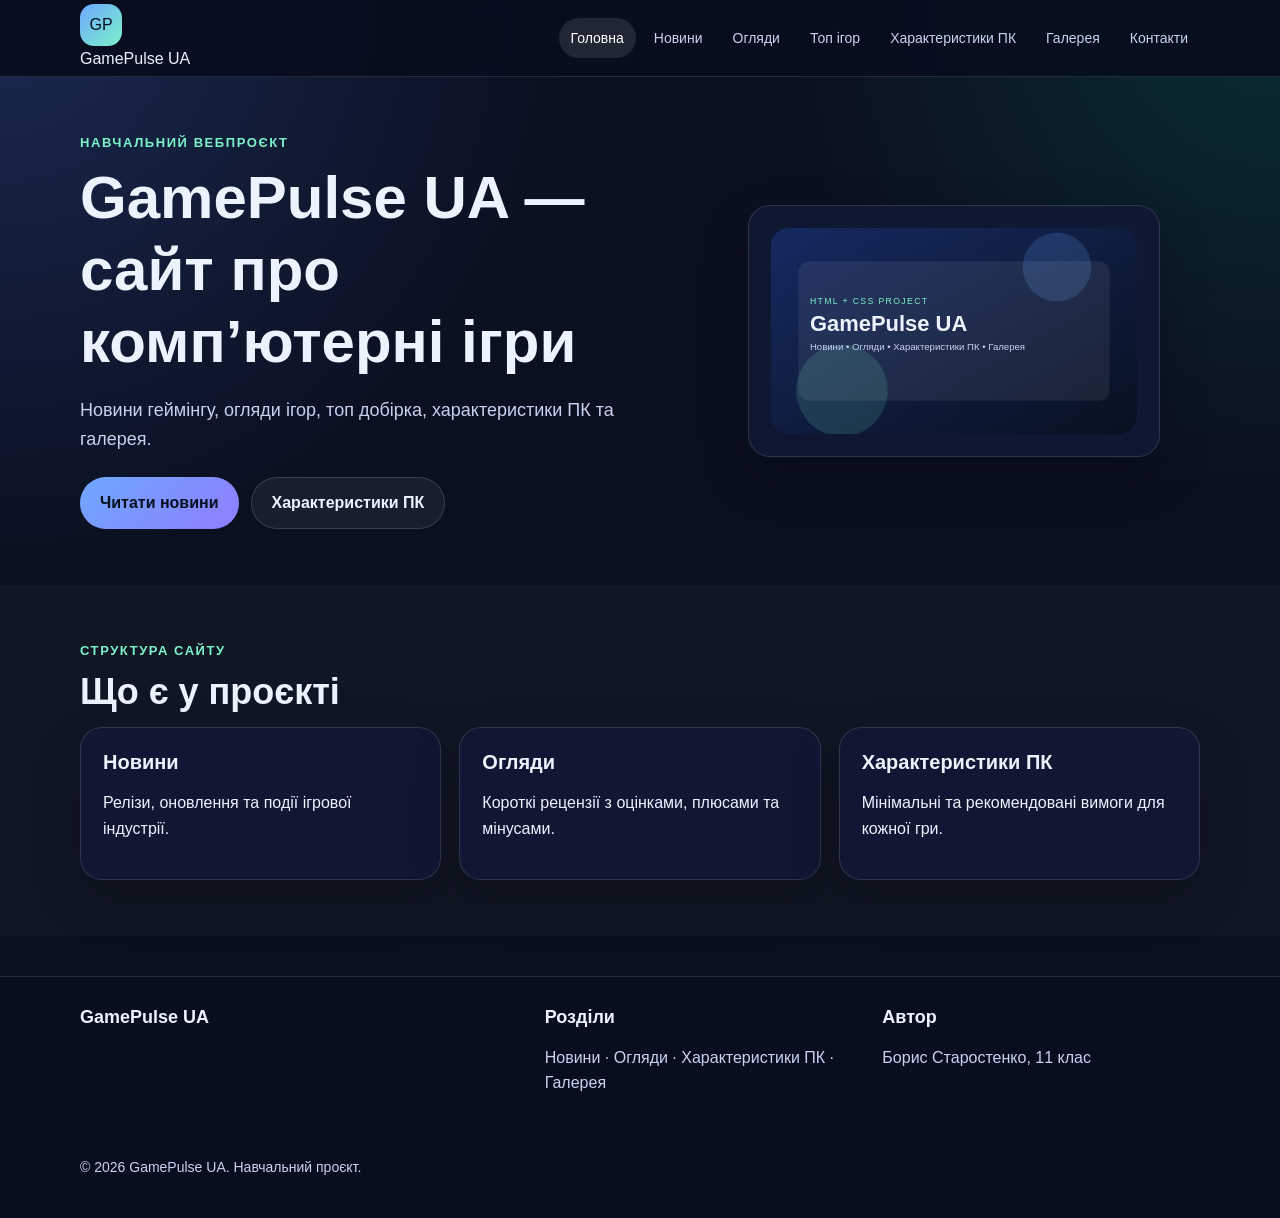
==== index.html @ e0065dad "Update index.html" ====
<!DOCTYPE html>
<html lang="uk">
<head>
  <meta charset="UTF-8">
  <meta name="viewport" content="width=device-width, initial-scale=1.0">
  <meta name="description" content="Головна сторінка сайту про ігри.">
  <title>GamePulse UA — Головна</title>
  <link rel="stylesheet" href="assets/css/style.css">
</head>
  <meta name="description" content="GamePulse UA — сайт про комп'ютерні ігри, новини геймінгу, огляди та характеристики ПК.">

<meta property="og:title" content="GamePulse UA">

<meta property="og:description" content="Новини геймінгу, огляди ігор та характеристики ПК на сайті GamePulse UA.">

<meta property="og:image" content="https://borisstarost.github.io/GamePulse-UA/gallery-1.jpg">
<body>
  <header class="site-header">
  <div class="container header-inner">
    <a href="index.html" class="nav-link active">
      <span class="logo-mark">GP</span>
      <span class="logo-text">GamePulse UA</span>
    </a>

    <nav class="site-nav" aria-label="Основна навігація">
      <a href="index.html" class="active">Головна</a>
      <a href="news.html">Новини</a>
      <a href="reviews.html">Огляди</a>
      <a href="top-games.html">Топ ігор</a>
      <a href="specs.html">Характеристики ПК</a>
      <a href="gallery.html">Галерея</a>
      <a href="contacts.html">Контакти</a>
    </nav>
  </div>
</header>
  <main>
  <section class="hero">
    <div class="container hero-grid">
      <div>
        <p class="eyebrow">Навчальний вебпроєкт</p>
        <h1>GamePulse UA — сайт про комп’ютерні ігри</h1>
        <p class="lead"> Новини геймінгу, огляди ігор, топ добірка, характеристики ПК та галерея.</p>
        <div class="button-row">
          <a class="button button-primary" href="news.html">Читати новини</a>
          <a class="button button-secondary" href="specs.html">Характеристики ПК</a>
        </div>
      </div>
      <figure class="card hero-card">
        <img src="assets/img/hero-gaming.svg" alt="Банер GamePulse UA">
        
      </figure>
    </div>
  </section>

  <section class="section soft">
    <div class="container">
      <p class="eyebrow">Структура сайту</p>
      <h2>Що є у проєкті</h2>
      <div class="grid-3">
        <article class="card info-card"><h3>Новини</h3><p>Релізи, оновлення та події ігрової індустрії.</p></article>
        <article class="card info-card"><h3>Огляди</h3><p>Короткі рецензії з оцінками, плюсами та мінусами.</p></article>
        <article class="card info-card"><h3>Характеристики ПК</h3><p>Мінімальні та рекомендовані вимоги для кожної гри.</p></article>
      </div>
    </div>
  </section>

</main>
  <footer class="site-footer">
  <div class="container footer-grid">
    <section>
      <h2>GamePulse UA</h2>
      <p></p>
    </section>
    <section>
      <h2>Розділи</h2>
      <p><a href="news.html">Новини</a> · <a href="reviews.html">Огляди</a> · <a href="specs.html">Характеристики ПК</a> · <a href="gallery.html">Галерея</a></p>
    </section>
    <section>
      <h2>Автор</h2>
      <p>Борис Старостенко, 11 клас</p>
    </section>
  </div>
  <div class="container footer-bottom">
    <p>© 2026 GamePulse UA. Навчальний проєкт.</p>
  </div>
</footer>
</body>
</html>
---- assets/css/style.css ----
*{
  box-sizing:border-box;
}

html{
  scroll-behavior:smooth;
}

body{
  margin:0;
  font-family:Arial, "Segoe UI", sans-serif;
  background:
    radial-gradient(circle at top left, rgba(75,130,255,.22), transparent 32%),
    radial-gradient(circle at top right, rgba(0,255,190,.12), transparent 28%),
    #0b1020;
  color:#edf2ff;
  line-height:1.6;
}

img{
  max-width:100%;
  display:block;
}

a{
  color:inherit;
  text-decoration:none;
}

.container{
  width:min(1120px, calc(100% - 32px));
  margin:0 auto;
}

.site-header{
  position:sticky;
  top:0;
  z-index:10;
  background:rgba(8,14,30,.92);
  border-bottom:1px solid rgba(255,255,255,.12);
  backdrop-filter:blur(10px);
}

.header-inner{
  min-height:76px;
  display:flex;
  align-items:center;
  justify-content:space-between;
  gap:18px;
}

.logo{
  display:flex;
  align-items:center;
  gap:10px;
  font-weight:800;
  white-space:nowrap;
}

.logo-mark{
  width:42px;
  height:42px;
  display:grid;
  place-items:center;
  border-radius:14px;
  background:linear-gradient(135deg,#6ea8ff,#7cf2c9);
  color:#07111f;
}

.site-nav{
  display:flex;
  align-items:center;
  justify-content:flex-end;
  flex-wrap:wrap;
  gap:6px;
}

.site-nav a{
  color:#c8d2f0;
  padding:9px 12px;
  border-radius:999px;
  font-size:14px;
}

.site-nav a:hover,
.site-nav a.active{
  color:#fff;
  background:rgba(255,255,255,.10);
}

.hero,
.page-intro,
.section{
  padding:56px 0;
}

.hero-grid{
  display:grid;
  grid-template-columns:1.1fr .9fr;
  gap:26px;
  align-items:center;
}

.eyebrow{
  color:#7cf2c9;
  font-weight:800;
  text-transform:uppercase;
  letter-spacing:.12em;
  font-size:13px;
  margin:0 0 8px;
}

h1,h2,h3{
  line-height:1.2;
  margin-top:0;
}

h1{
  font-size:clamp(32px,5vw,60px);
  margin-bottom:16px;
}

h2{
  font-size:clamp(24px,3vw,36px);
  margin-bottom:14px;
}

h3{
  font-size:20px;
  margin-bottom:8px;
}

.lead{
  color:#c8d2f0;
  font-size:18px;
  max-width:850px;
}

.card{
  background:rgba(18,25,54,.88);
  border:1px solid rgba(255,255,255,.13);
  border-radius:22px;
  box-shadow:0 20px 50px rgba(0,0,0,.25);
}

.hero-card,
.news-card,
.review-card,
.spec-card,
.info-card,
.contact-card{
  padding:22px;
}

.hero-card img,
.gallery-card img{
  border-radius:18px;
}

.hero-card figcaption,
.gallery-card figcaption{
  color:#c8d2f0;
  margin-top:10px;
  font-size:14px;
}

.button-row{
  display:flex;
  flex-wrap:wrap;
  gap:12px;
  margin-top:24px;
}

.button{
  display:inline-flex;
  align-items:center;
  justify-content:center;
  min-height:46px;
  padding:12px 20px;
  border-radius:999px;
  font-weight:800;
  border:1px solid rgba(255,255,255,.14);
}

.button-primary{
  background:linear-gradient(135deg,#6ea8ff,#8f7dff);
  color:#06111f;
  border:0;
}

.button-secondary{
  background:rgba(255,255,255,.06);
}

.grid-3{
  display:grid;
  grid-template-columns:repeat(3,1fr);
  gap:18px;
}

.grid-2{
  display:grid;
  grid-template-columns:repeat(2,1fr);
  gap:18px;
}

.stack{
  display:grid;
  gap:18px;
}

.soft{
  background:rgba(255,255,255,.025);
}

.chip{
  display:inline-block;
  background:rgba(110,168,255,.16);
  border:1px solid rgba(110,168,255,.30);
  color:#fff;
  padding:5px 11px;
  border-radius:999px;
  font-size:13px;
  margin-bottom:10px;
}

.meta{
  color:#c8d2f0;
  font-size:14px;
}

.text-link{
  color:#7cf2c9;
  font-weight:800;
}

.breadcrumbs{
  padding:18px 0 0;
  color:#c8d2f0;
  font-size:14px;
}

.breadcrumbs a{
  color:#7cf2c9;
}

.spec-table{
  width:100%;
  border-collapse:collapse;
  overflow:hidden;
  border-radius:16px;
  margin-top:12px;
}

.spec-table th,
.spec-table td{
  border:1px solid rgba(255,255,255,.13);
  padding:12px;
  vertical-align:top;
}

.spec-table th{
  background:rgba(110,168,255,.18);
  text-align:left;
}

.requirements{
  display:grid;
  grid-template-columns:repeat(2,1fr);
  gap:14px;
  margin-top:14px;
}

.req-box{
  padding:16px;
  border-radius:16px;
  background:rgba(255,255,255,.04);
  border:1px solid rgba(255,255,255,.12);
}

.req-box ul{
  margin:0;
  padding-left:18px;
}

.ranking-card{
  display:grid;
  grid-template-columns:64px 1fr;
  gap:16px;
  align-items:start;
  padding:20px;
}

.rank{
  width:64px;
  height:64px;
  display:grid;
  place-items:center;
  border-radius:18px;
  background:linear-gradient(135deg,rgba(110,168,255,.28),rgba(124,242,201,.18));
  font-weight:900;
  font-size:22px;
}

.gallery-grid{
  display:grid;
  grid-template-columns:repeat(3,1fr);
  gap:18px;
}

.gallery-card{
  overflow:hidden;
}

.gallery-card div{
  aspect-ratio:16/9;
  background:linear-gradient(135deg,#182b5a,#0f1730);
  display:grid;
  place-items:center;
  color:#7cf2c9;
  font-size:42px;
  font-weight:900;
}

.gallery-card figcaption{
  padding:16px;
  margin:0;
}

.form-demo{
  display:grid;
  gap:12px;
  max-width:620px;
}

.form-demo input,
.form-demo textarea{
  width:100%;
  border:1px solid rgba(255,255,255,.16);
  border-radius:14px;
  background:rgba(255,255,255,.06);
  color:#fff;
  padding:13px 14px;
}

.form-demo button{
  border:0;
  cursor:not-allowed;
}

.note{
  color:#c8d2f0;
  font-size:14px;
}

.site-footer{
  margin-top:40px;
  border-top:1px solid rgba(255,255,255,.12);
  background:rgba(8,14,30,.75);
}

.footer-grid{
  display:grid;
  grid-template-columns:1.4fr 1fr 1fr;
  gap:20px;
  padding:30px 0;
}

.footer-grid h2{
  font-size:18px;
}

.footer-grid p{
  color:#c8d2f0;
}

.footer-bottom{
  color:#c8d2f0;
  padding:0 0 26px;
  font-size:14px;
}

@media(max-width:900px){
  .header-inner{
    flex-direction:column;
    align-items:flex-start;
    padding:14px 0;
  }

  .site-nav{
    justify-content:flex-start;
  }

  .hero-grid,
  .grid-3,
  .grid-2,
  .requirements,
  .gallery-grid,
  .footer-grid{
    grid-template-columns:1fr;
  }
}

@media(max-width:560px){
  .ranking-card{
    grid-template-columns:1fr;
  }

  .site-nav a{
    font-size:13px;
    padding:8px 10px;
  }
}
.gallery-card img{
  width:100%;
  height:230px;
  object-fit:cover;
  border-radius:14px;
}

.gallery-card{
  overflow:hidden;
}
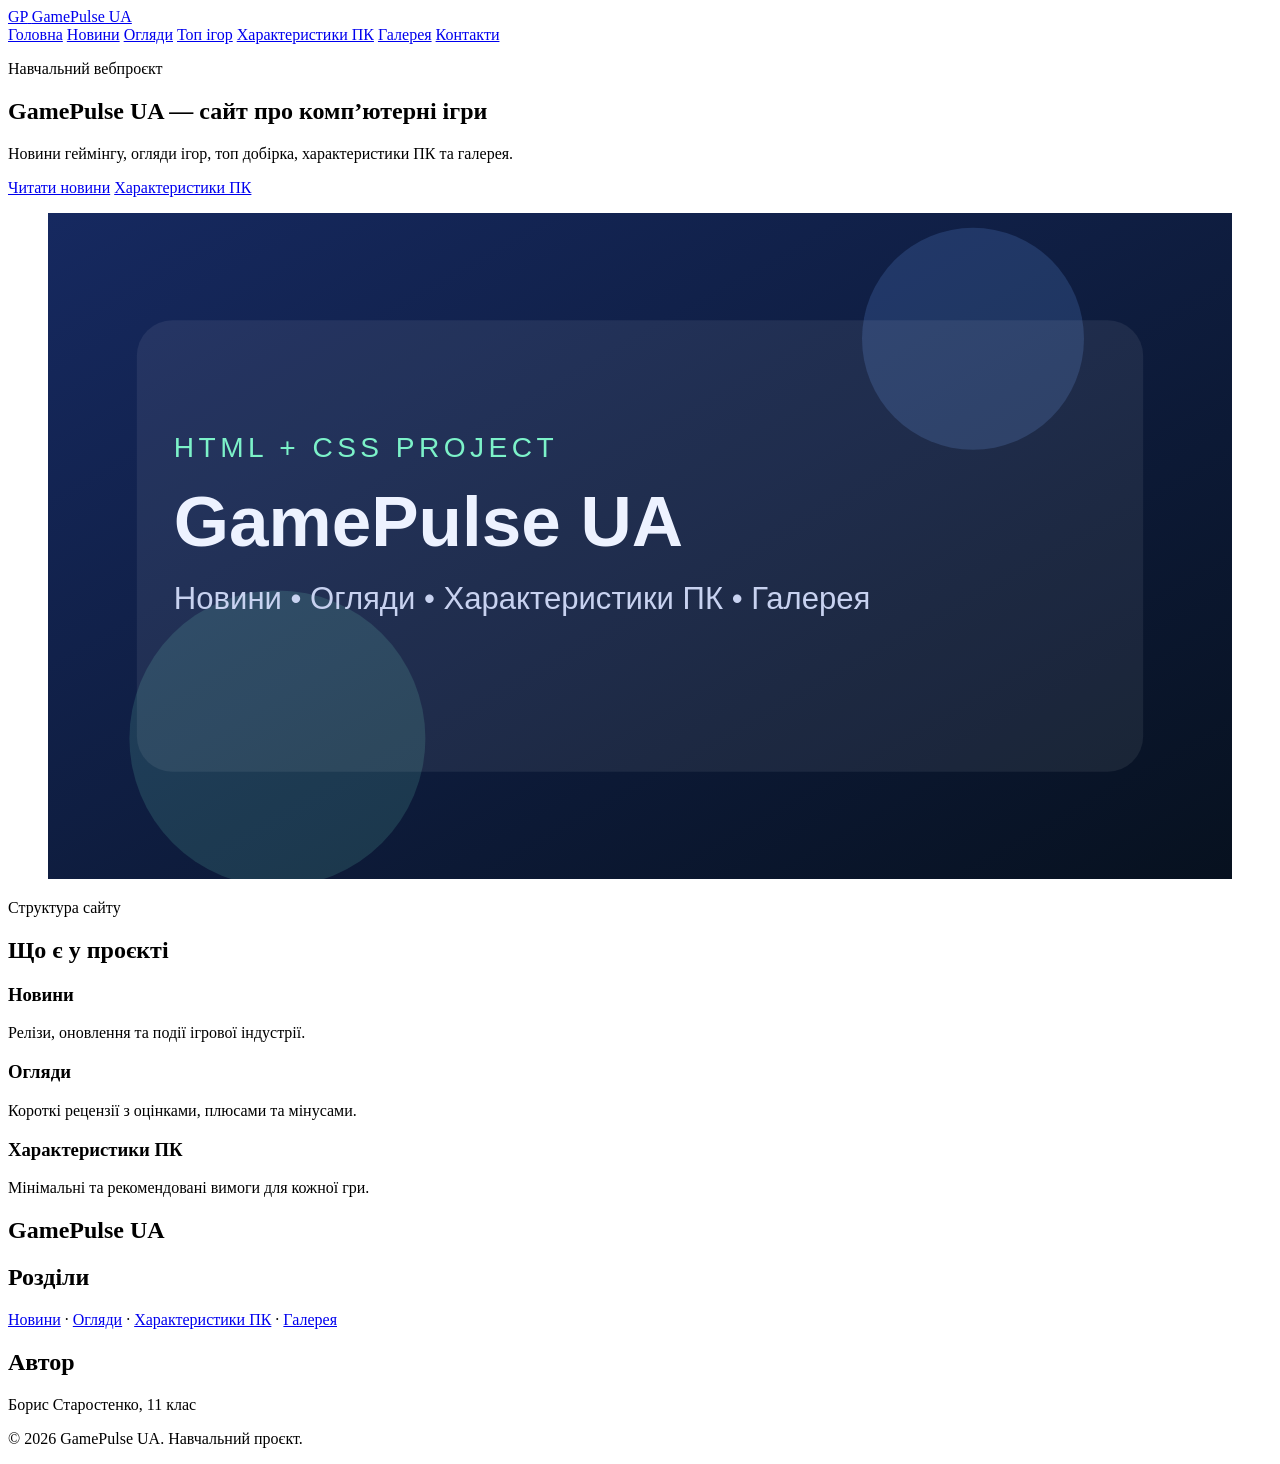
==== commit 98483ad5: "Update index.html" ====
--- a/index.html
+++ b/index.html
@@ -1,11 +1,20 @@
 <!DOCTYPE html>
 <html lang="uk">
 <head>
-  <meta charset="UTF-8">
-  <meta name="viewport" content="width=device-width, initial-scale=1.0">
-  <meta name="description" content="Головна сторінка сайту про ігри.">
-  <title>GamePulse UA — Головна</title>
-  <link rel="stylesheet" href="assets/css/style.css">
+    <meta charset="UTF-8">
+    <meta name="viewport" content="width=device-width, initial-scale=1.0">
+
+    <title>GamePulse UA — сайт про комп'ютерні ігри та новини геймінгу</title>
+
+    <meta name="description" content="GamePulse UA — сайт про комп'ютерні ігри, новини геймінгу, огляди та характеристики ПК.">
+
+    <meta property="og:title" content="GamePulse UA — сайт про комп'ютерні ігри та новини геймінгу">
+
+    <meta property="og:description" content="Новини геймінгу, огляди ігор, топ ігор та характеристики ПК на сайті GamePulse UA.">
+
+    <meta property="og:image" content="https://borisstarost.github.io/GamePulse-UA/assets/img/gallery-1.jpg">
+
+    <link rel="stylesheet" href="style.css">
 </head>
   <meta name="description" content="GamePulse UA — сайт про комп'ютерні ігри, новини геймінгу, огляди та характеристики ПК.">
 
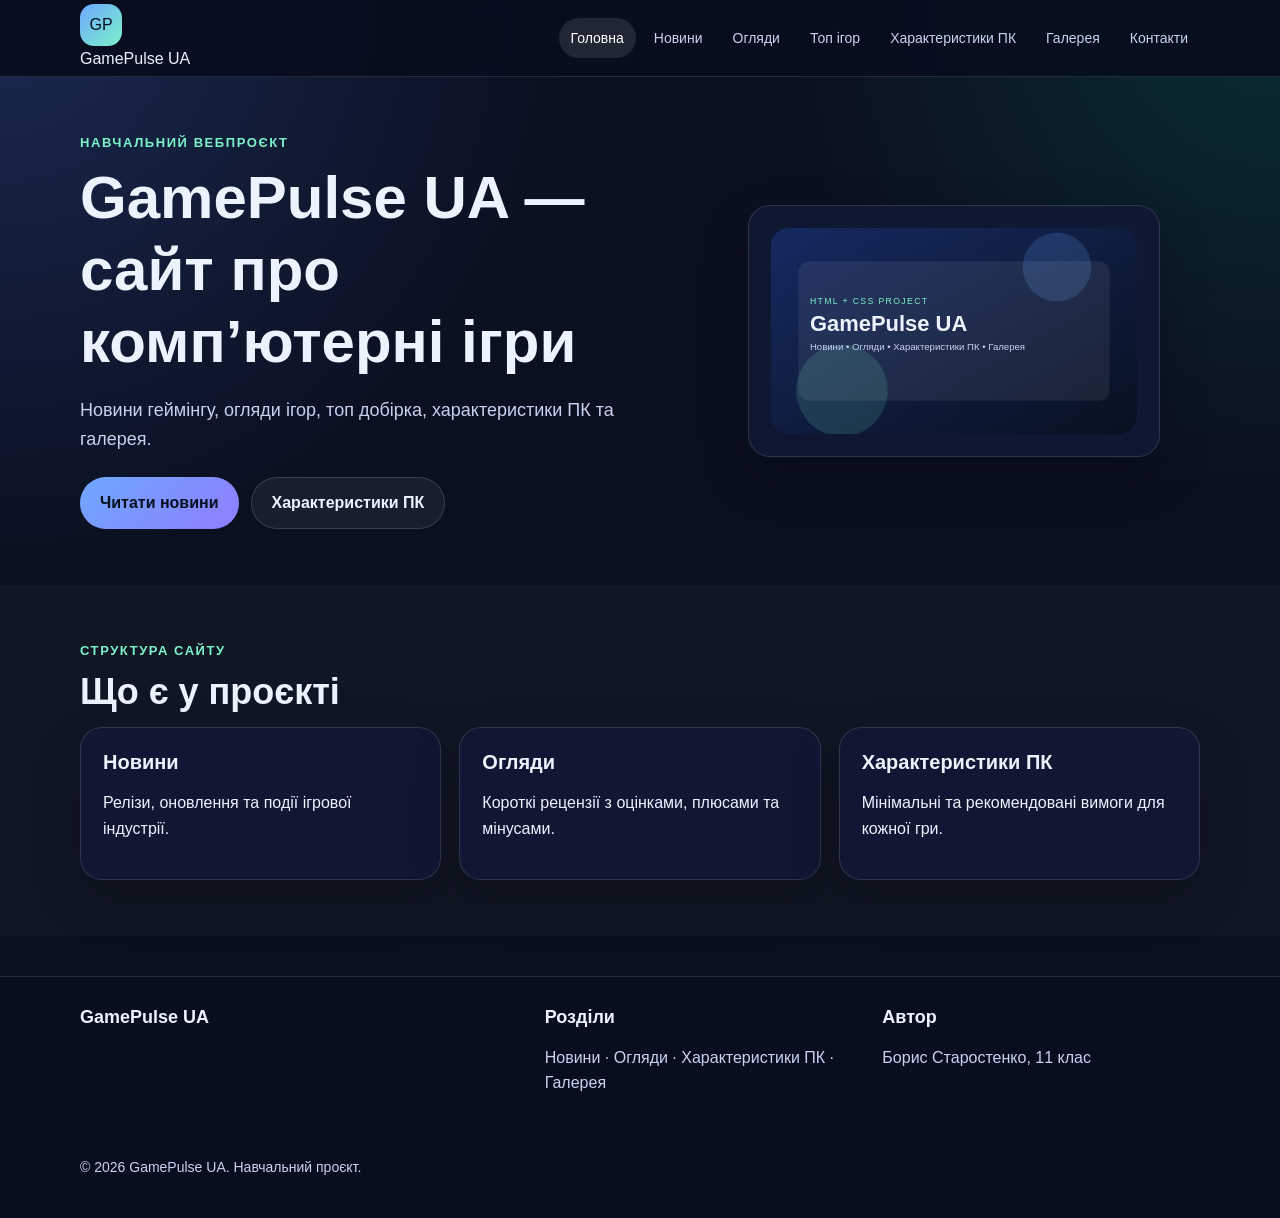
==== commit 0fccd4de: "Update index.html" ====
--- a/index.html
+++ b/index.html
@@ -4,17 +4,17 @@
     <meta charset="UTF-8">
     <meta name="viewport" content="width=device-width, initial-scale=1.0">
 
-    <title>GamePulse UA — сайт про комп'ютерні ігри та новини геймінгу</title>
+    <title>GamePulse UA — новини та огляди ігор</title>
 
-    <meta name="description" content="GamePulse UA — сайт про комп'ютерні ігри, новини геймінгу, огляди та характеристики ПК.">
+    <meta name="description" content="GamePulse UA — сайт про комп'ютерні ігри, новини геймінгу та характеристики ПК.">
 
-    <meta property="og:title" content="GamePulse UA — сайт про комп'ютерні ігри та новини геймінгу">
+   <meta property="og:title" content="GamePulse UA — новини та огляди ігор">
 
     <meta property="og:description" content="Новини геймінгу, огляди ігор, топ ігор та характеристики ПК на сайті GamePulse UA.">
 
     <meta property="og:image" content="https://borisstarost.github.io/GamePulse-UA/assets/img/gallery-1.jpg">
 
-    <link rel="stylesheet" href="style.css">
+    <link rel="stylesheet" href="assets/css/style.css">
 </head>
   <meta name="description" content="GamePulse UA — сайт про комп'ютерні ігри, новини геймінгу, огляди та характеристики ПК.">
 
--- a/assets/css/style.css
+++ b/assets/css/style.css
@@ -0,0 +1,423 @@
+*{
+  box-sizing:border-box;
+}
+
+html{
+  scroll-behavior:smooth;
+}
+
+body{
+  margin:0;
+  font-family:Arial, "Segoe UI", sans-serif;
+  background:
+    radial-gradient(circle at top left, rgba(75,130,255,.22), transparent 32%),
+    radial-gradient(circle at top right, rgba(0,255,190,.12), transparent 28%),
+    #0b1020;
+  color:#edf2ff;
+  line-height:1.6;
+}
+
+img{
+  max-width:100%;
+  display:block;
+}
+
+a{
+  color:inherit;
+  text-decoration:none;
+}
+
+.container{
+  width:min(1120px, calc(100% - 32px));
+  margin:0 auto;
+}
+
+.site-header{
+  position:sticky;
+  top:0;
+  z-index:10;
+  background:rgba(8,14,30,.92);
+  border-bottom:1px solid rgba(255,255,255,.12);
+  backdrop-filter:blur(10px);
+}
+
+.header-inner{
+  min-height:76px;
+  display:flex;
+  align-items:center;
+  justify-content:space-between;
+  gap:18px;
+}
+
+.logo{
+  display:flex;
+  align-items:center;
+  gap:10px;
+  font-weight:800;
+  white-space:nowrap;
+}
+
+.logo-mark{
+  width:42px;
+  height:42px;
+  display:grid;
+  place-items:center;
+  border-radius:14px;
+  background:linear-gradient(135deg,#6ea8ff,#7cf2c9);
+  color:#07111f;
+}
+
+.site-nav{
+  display:flex;
+  align-items:center;
+  justify-content:flex-end;
+  flex-wrap:wrap;
+  gap:6px;
+}
+
+.site-nav a{
+  color:#c8d2f0;
+  padding:9px 12px;
+  border-radius:999px;
+  font-size:14px;
+}
+
+.site-nav a:hover,
+.site-nav a.active{
+  color:#fff;
+  background:rgba(255,255,255,.10);
+}
+
+.hero,
+.page-intro,
+.section{
+  padding:56px 0;
+}
+
+.hero-grid{
+  display:grid;
+  grid-template-columns:1.1fr .9fr;
+  gap:26px;
+  align-items:center;
+}
+
+.eyebrow{
+  color:#7cf2c9;
+  font-weight:800;
+  text-transform:uppercase;
+  letter-spacing:.12em;
+  font-size:13px;
+  margin:0 0 8px;
+}
+
+h1,h2,h3{
+  line-height:1.2;
+  margin-top:0;
+}
+
+h1{
+  font-size:clamp(32px,5vw,60px);
+  margin-bottom:16px;
+}
+
+h2{
+  font-size:clamp(24px,3vw,36px);
+  margin-bottom:14px;
+}
+
+h3{
+  font-size:20px;
+  margin-bottom:8px;
+}
+
+.lead{
+  color:#c8d2f0;
+  font-size:18px;
+  max-width:850px;
+}
+
+.card{
+  background:rgba(18,25,54,.88);
+  border:1px solid rgba(255,255,255,.13);
+  border-radius:22px;
+  box-shadow:0 20px 50px rgba(0,0,0,.25);
+}
+
+.hero-card,
+.news-card,
+.review-card,
+.spec-card,
+.info-card,
+.contact-card{
+  padding:22px;
+}
+
+.hero-card img,
+.gallery-card img{
+  border-radius:18px;
+}
+
+.hero-card figcaption,
+.gallery-card figcaption{
+  color:#c8d2f0;
+  margin-top:10px;
+  font-size:14px;
+}
+
+.button-row{
+  display:flex;
+  flex-wrap:wrap;
+  gap:12px;
+  margin-top:24px;
+}
+
+.button{
+  display:inline-flex;
+  align-items:center;
+  justify-content:center;
+  min-height:46px;
+  padding:12px 20px;
+  border-radius:999px;
+  font-weight:800;
+  border:1px solid rgba(255,255,255,.14);
+}
+
+.button-primary{
+  background:linear-gradient(135deg,#6ea8ff,#8f7dff);
+  color:#06111f;
+  border:0;
+}
+
+.button-secondary{
+  background:rgba(255,255,255,.06);
+}
+
+.grid-3{
+  display:grid;
+  grid-template-columns:repeat(3,1fr);
+  gap:18px;
+}
+
+.grid-2{
+  display:grid;
+  grid-template-columns:repeat(2,1fr);
+  gap:18px;
+}
+
+.stack{
+  display:grid;
+  gap:18px;
+}
+
+.soft{
+  background:rgba(255,255,255,.025);
+}
+
+.chip{
+  display:inline-block;
+  background:rgba(110,168,255,.16);
+  border:1px solid rgba(110,168,255,.30);
+  color:#fff;
+  padding:5px 11px;
+  border-radius:999px;
+  font-size:13px;
+  margin-bottom:10px;
+}
+
+.meta{
+  color:#c8d2f0;
+  font-size:14px;
+}
+
+.text-link{
+  color:#7cf2c9;
+  font-weight:800;
+}
+
+.breadcrumbs{
+  padding:18px 0 0;
+  color:#c8d2f0;
+  font-size:14px;
+}
+
+.breadcrumbs a{
+  color:#7cf2c9;
+}
+
+.spec-table{
+  width:100%;
+  border-collapse:collapse;
+  overflow:hidden;
+  border-radius:16px;
+  margin-top:12px;
+}
+
+.spec-table th,
+.spec-table td{
+  border:1px solid rgba(255,255,255,.13);
+  padding:12px;
+  vertical-align:top;
+}
+
+.spec-table th{
+  background:rgba(110,168,255,.18);
+  text-align:left;
+}
+
+.requirements{
+  display:grid;
+  grid-template-columns:repeat(2,1fr);
+  gap:14px;
+  margin-top:14px;
+}
+
+.req-box{
+  padding:16px;
+  border-radius:16px;
+  background:rgba(255,255,255,.04);
+  border:1px solid rgba(255,255,255,.12);
+}
+
+.req-box ul{
+  margin:0;
+  padding-left:18px;
+}
+
+.ranking-card{
+  display:grid;
+  grid-template-columns:64px 1fr;
+  gap:16px;
+  align-items:start;
+  padding:20px;
+}
+
+.rank{
+  width:64px;
+  height:64px;
+  display:grid;
+  place-items:center;
+  border-radius:18px;
+  background:linear-gradient(135deg,rgba(110,168,255,.28),rgba(124,242,201,.18));
+  font-weight:900;
+  font-size:22px;
+}
+
+.gallery-grid{
+  display:grid;
+  grid-template-columns:repeat(3,1fr);
+  gap:18px;
+}
+
+.gallery-card{
+  overflow:hidden;
+}
+
+.gallery-card div{
+  aspect-ratio:16/9;
+  background:linear-gradient(135deg,#182b5a,#0f1730);
+  display:grid;
+  place-items:center;
+  color:#7cf2c9;
+  font-size:42px;
+  font-weight:900;
+}
+
+.gallery-card figcaption{
+  padding:16px;
+  margin:0;
+}
+
+.form-demo{
+  display:grid;
+  gap:12px;
+  max-width:620px;
+}
+
+.form-demo input,
+.form-demo textarea{
+  width:100%;
+  border:1px solid rgba(255,255,255,.16);
+  border-radius:14px;
+  background:rgba(255,255,255,.06);
+  color:#fff;
+  padding:13px 14px;
+}
+
+.form-demo button{
+  border:0;
+  cursor:not-allowed;
+}
+
+.note{
+  color:#c8d2f0;
+  font-size:14px;
+}
+
+.site-footer{
+  margin-top:40px;
+  border-top:1px solid rgba(255,255,255,.12);
+  background:rgba(8,14,30,.75);
+}
+
+.footer-grid{
+  display:grid;
+  grid-template-columns:1.4fr 1fr 1fr;
+  gap:20px;
+  padding:30px 0;
+}
+
+.footer-grid h2{
+  font-size:18px;
+}
+
+.footer-grid p{
+  color:#c8d2f0;
+}
+
+.footer-bottom{
+  color:#c8d2f0;
+  padding:0 0 26px;
+  font-size:14px;
+}
+
+@media(max-width:900px){
+  .header-inner{
+    flex-direction:column;
+    align-items:flex-start;
+    padding:14px 0;
+  }
+
+  .site-nav{
+    justify-content:flex-start;
+  }
+
+  .hero-grid,
+  .grid-3,
+  .grid-2,
+  .requirements,
+  .gallery-grid,
+  .footer-grid{
+    grid-template-columns:1fr;
+  }
+}
+
+@media(max-width:560px){
+  .ranking-card{
+    grid-template-columns:1fr;
+  }
+
+  .site-nav a{
+    font-size:13px;
+    padding:8px 10px;
+  }
+}
+.gallery-card img{
+  width:100%;
+  height:230px;
+  object-fit:cover;
+  border-radius:14px;
+}
+
+.gallery-card{
+  overflow:hidden;
+}
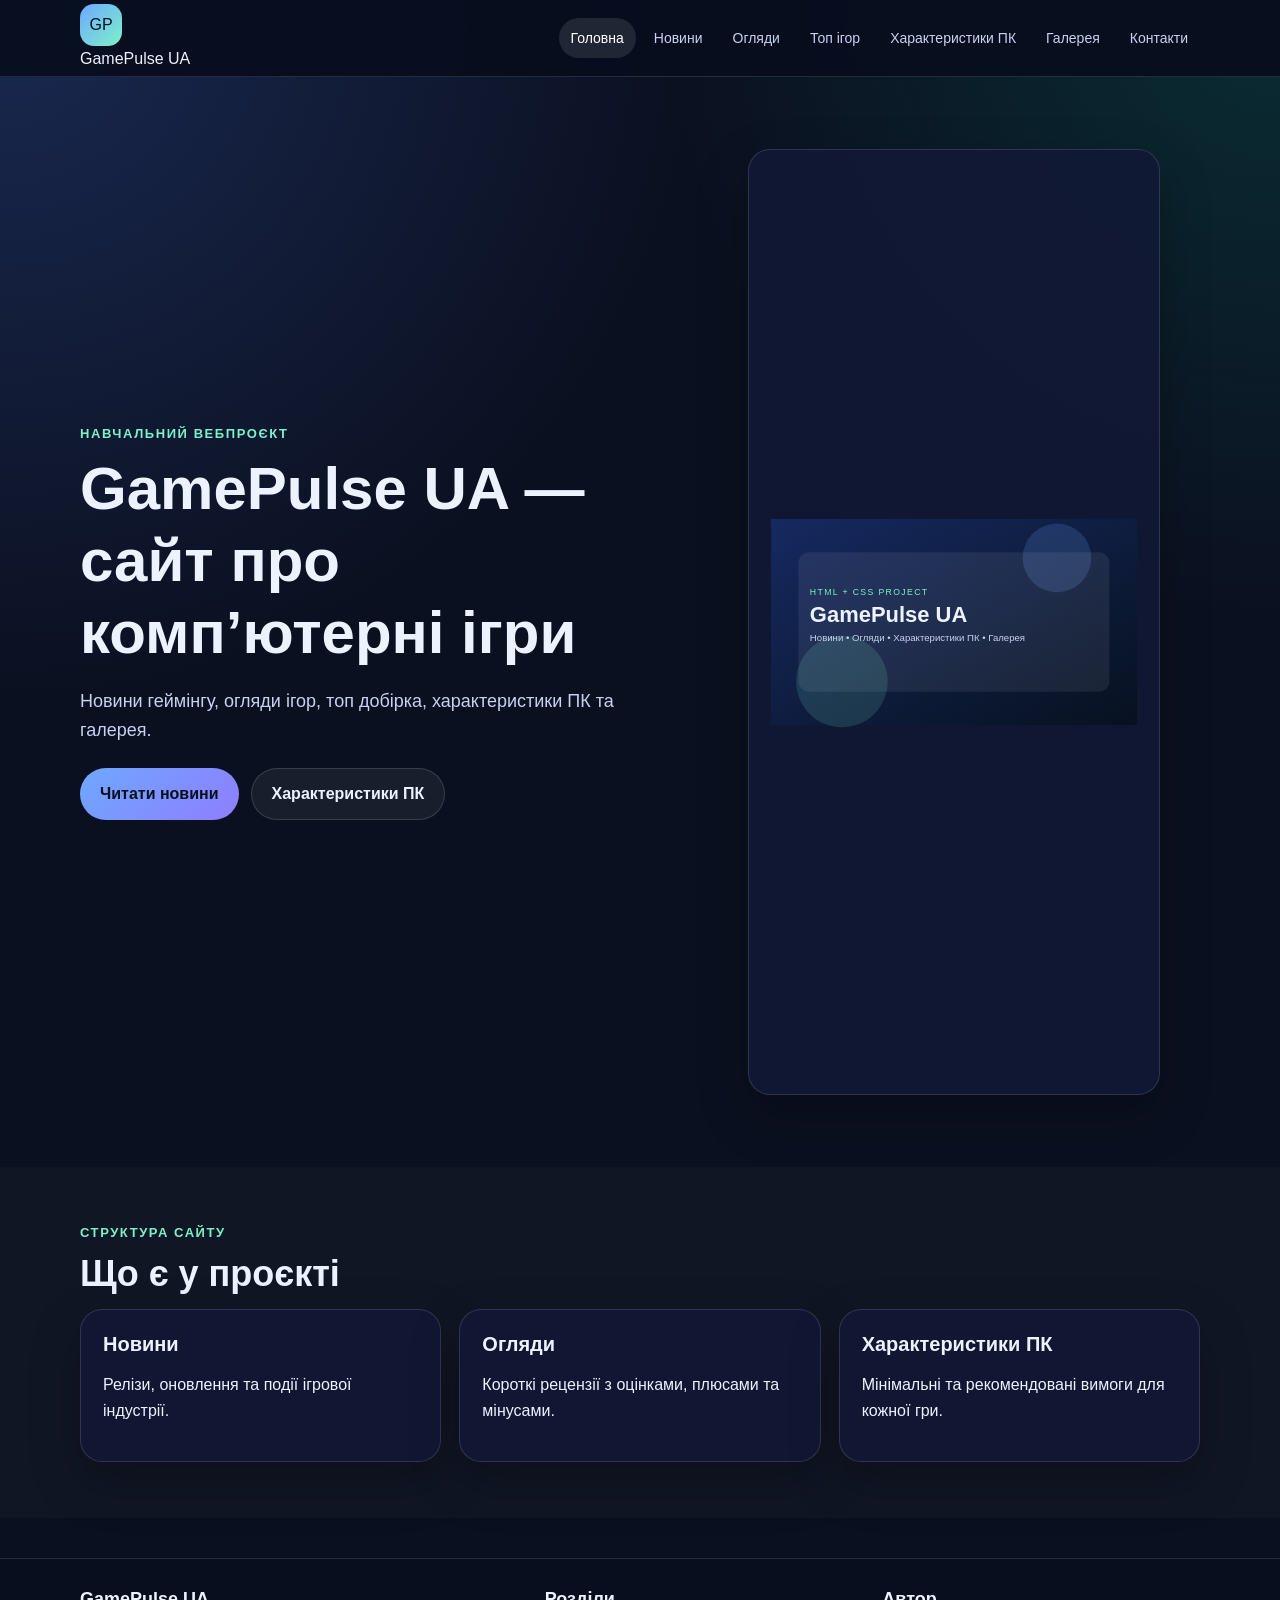
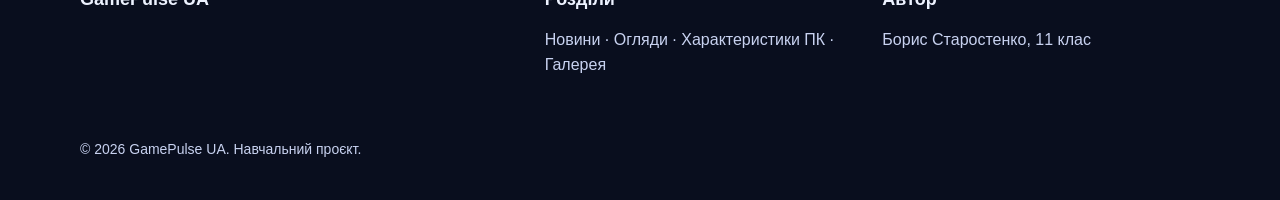
==== commit 27fec5c6: "Update index.html" ====
--- a/index.html
+++ b/index.html
@@ -55,7 +55,7 @@
         </div>
       </div>
       <figure class="card hero-card">
-        <img src="assets/img/hero-gaming.svg" alt="Банер GamePulse UA">
+        <img src="assets/img/hero-gaming.svg" alt="Банер GamePulse UA" width="1600" height="900">
         
       </figure>
     </div>
